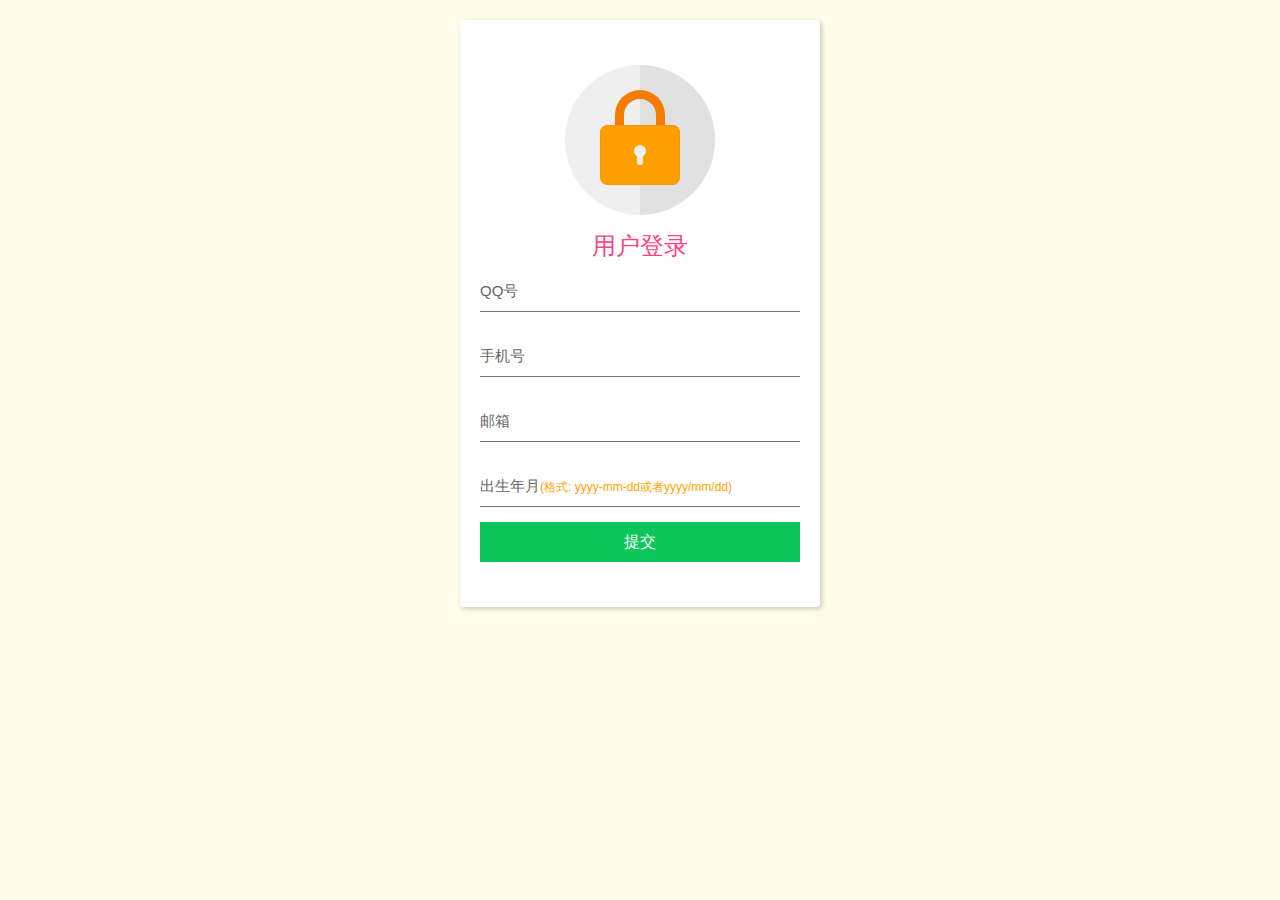
==== 43. QQ-validation-RegExp/index.html @ 4d00e69b "regular express" ====
<!doctype html>
<html lang="zh">
<head>
    <meta charset="UTF-8">
    <title>正则验证用户输入</title>
    <link rel="stylesheet" type="text/css" href="css/default.css">
    <link rel="stylesheet" type="text/css" href="css/styles.css">
</head>
<body>
    <div class="panel-lite">
        <div class="thumbur">
            <div class="icon-lock"></div>
        </div>
        <h4>用户登录</h4>
        <div class="form-group">
            <input type="text" required="required" class="form-control qq"/>
            <label class="form-label">QQ号</label>
        </div>
        <div class="form-group">
            <input type="text" required="required" class="form-control mobile"/>
            <label class="form-label">手机号</label>
        </div>
        <div class="form-group">
            <input type="text" required="required" class="form-control email"/>
            <label class="form-label">邮箱</label>
        </div>
        <div class="form-group">
            <input type="text" required="required" class="form-control birthday"/>
            <label class="form-label">出生年月<span class="birthday-tip">(格式: yyyy-mm-dd或者yyyy/mm/dd)</span></label>
        </div>
      <div class="submit">提交</div>
    </div>
<script>
    function Registration(){
        this.qq = document.querySelector('.qq');
        this.mobile = document.querySelector('.mobile');
        this.email = document.querySelector('.email');
        this.birthday = document.querySelector('.birthday');
        this.qq.re = /^[1-9]\d{4,11}$/;
        this.mobile.re = /^(1[34578]\d{9})$/;
        this.email.re = /^(1[34578]\d{9})$|^([A-Za-z][\w\-]{5,16})|^([1-9]\d{5,9})@[A-Za-z0-9]{2,8}\.[A-Za-z]{2,3}$/;
        // yyyy-mm-dd 或者 yyyy/mm/dd
        this.birthday.re = /^(\d{4})(\/|-)(\d{1,2})(\/|-)(\d{1,2})$/;
    }


    Registration.prototype.validate = function(){
        var _this = this;
        this.qq.oninput = function(){
            _this.validateInput(_this.qq);
        };

        this.mobile.oninput = function(){
            _this.validateInput(_this.mobile);
        };

        this.email.oninput = function(){
            _this.validateInput(_this.email);
        };

        this.birthday.oninput = function(){
            _this.validateBirthday(_this.birthday);
        }
    };

    Registration.prototype.validateInput = function(obj) {

        var re = obj.re;
        var value = obj.value;

        var result = true;

        if(!re.test(value)){
            result = false;
        }

        if(value === '' || value.trim() === '' ){
            result = true;
        }

        this.highlight(result,obj);

    };


    Registration.prototype.validateBirthday = function(obj){

        var re = obj.re;
        var value = obj.value;

        var result = true;

        if(!re.test(value)){
            result = false;
        }else{

            var dateArr = value.match(re);

            var year = dateArr[1];
            var month = dateArr[3];
            var day = dateArr[5];


            if (month < 1 || month > 12){
                result = false;
            }
            else if (day < 1 || day> 31){
                result = false;
            }

            else if ((month=== 4 || month=== 6 || month=== 9 || month=== 11) && day === 31){
                result = false;
            }

            else if (month == 2) {
                var isleapYear = (year % 4 === 0 && (year % 100 !== 0 || year % 400 === 0));
                if (day > 29 || (day === 29 && !isleapYear))
                    result = false;
            }else{
                if(new Date(year,month-1,day).getTime() > Date.now()){
                    result = false;
                }
            }
        }

        this.highlight(result,obj);
    };

    Registration.prototype.highlight = function(result,obj){
        if(result){
            obj.classList.remove('error');
            obj.classList.add('ok');
        }else{
            obj.classList.remove('ok');
            obj.classList.add('error');
        }
    };


    var reg = new Registration();

    reg.validate();

</script>

</body>
</html>
<script>

	
</script>
---- 43. QQ-validation-RegExp/css/default.css ----
body, html { font-size: 100%; 	padding: 0; margin: 0;}

/* Reset */
*,
*:after,
*:before {
	-webkit-box-sizing: border-box;
	-moz-box-sizing: border-box;
	box-sizing: border-box;
}

/* Clearfix hack by Nicolas Gallagher: http://nicolasgallagher.com/micro-clearfix-hack/ */
.clearfix:before,
.clearfix:after {
	content: " ";
	display: table;
}

.clearfix:after {
	clear: both;
}

body{
	font-family: "Microsoft YaHei","宋体","Segoe UI", "Lucida Grande", Helvetica, Arial,sans-serif, FreeSans, Arimo;
}
a{color: #2fa0ec;text-decoration: none;outline: none;}
a:hover,a:focus{color:#74777b;}

.htmleaf-container{
	margin: 0 auto;
	text-align: center;
	overflow: hidden;
}
.htmleaf-content {
	font-size: 150%;
	padding: 1em 0;
}

.htmleaf-content h2 {
	margin: 0 0 2em;
	opacity: 0.1;
}

.htmleaf-content p {
	margin: 1em 0;
	padding: 5em 0 0 0;
	font-size: 0.65em;
}
.bgcolor-1 { background: #f0efee; }
.bgcolor-2 { background: #f9f9f9; }
.bgcolor-3 { background: #e8e8e8; }/*light grey*/
.bgcolor-4 { background: #2f3238; color: #fff; }/*Dark grey*/
.bgcolor-5 { background: #df6659; color: #521e18; }/*pink1*/
.bgcolor-6 { background: #2fa8ec; }/*sky blue*/
.bgcolor-7 { background: #d0d6d6; }/*White tea*/
.bgcolor-8 { background: #3d4444; color: #fff; }/*Dark grey2*/
.bgcolor-9 { background: #ef3f52; color: #fff;}/*pink2*/
.bgcolor-10{ background: #64448f; color: #fff;}/*Violet*/
.bgcolor-11{ background: #3755ad; color: #fff;}/*dark blue*/
.bgcolor-12{ background: #3498DB; color: #fff;}/*light blue*/
/* Header */
.htmleaf-header{
	padding: 1em 190px 1em;
	letter-spacing: -1px;
	text-align: center;
}
.htmleaf-header h1 {
	color: #fff;
	font-weight: 600;
	font-size: 2em;
	line-height: 1;
	margin-bottom: 0;
	font-family: "Microsoft YaHei","宋体","Segoe UI", "Lucida Grande", Helvetica, Arial,sans-serif, FreeSans, Arimo;
}
.htmleaf-header h1 span {
	font-family: "Microsoft YaHei","宋体","Segoe UI", "Lucida Grande", Helvetica, Arial,sans-serif, FreeSans, Arimo;
	display: block;
	font-size: 60%;
	font-weight: 400;
	padding: 0.8em 0 0.5em 0;
	color: #fff;
}
/*nav*/
.htmleaf-demo a{color: #1d7db1;text-decoration: none;}
.htmleaf-demo{width: 100%;padding-bottom: 1.2em;}
.htmleaf-demo a{display: inline-block;margin: 0.5em;padding: 0.6em 1em;border: 3px solid #1d7db1;font-weight: 700;}
.htmleaf-demo a:hover{opacity: 0.6;}
.htmleaf-demo a.current{background:#1d7db1;color: #fff; }
/* Top Navigation Style */
.htmleaf-links {
	position: relative;
	display: inline-block;
	white-space: nowrap;
	font-size: 1.5em;
	text-align: center;
}

.htmleaf-links::after {
	position: absolute;
	top: 0;
	left: 50%;
	margin-left: -1px;
	width: 2px;
	height: 100%;
	background: #dbdbdb;
	content: '';
	-webkit-transform: rotate3d(0,0,1,22.5deg);
	transform: rotate3d(0,0,1,22.5deg);
}

.htmleaf-icon {
	display: inline-block;
	margin: 0.5em;
	padding: 0em 0;
	width: 1.5em;
	text-decoration: none;
	color: #fff;
}

.htmleaf-icon span {
	display: none;
}

.htmleaf-icon:before {
	margin: 0 5px;
	text-transform: none;
	font-weight: normal;
	font-style: normal;
	font-variant: normal;
	font-family: 'icomoon';
	line-height: 1;
	speak: none;
	-webkit-font-smoothing: antialiased;
}
/* footer */
.htmleaf-footer{width: 100%;padding-top: 10px;}
.htmleaf-small{font-size: 0.8em;}
.center{text-align: center;}
/****/
.related {
	color: #fff;
	background: #333;
	text-align: center;
	font-size: 1.25em;
	padding: 0.5em 0;
	overflow: hidden;
}

.related > a {
	vertical-align: top;
	width: calc(100% - 20px);
	max-width: 340px;
	display: inline-block;
	text-align: center;
	margin: 20px 10px;
	padding: 25px;
	font-family: "Microsoft YaHei","宋体","Segoe UI", "Lucida Grande", Helvetica, Arial,sans-serif, FreeSans, Arimo;
}
.related a {
	display: inline-block;
	text-align: left;
	margin: 20px auto;
	padding: 10px 20px;
	opacity: 0.8;
	-webkit-transition: opacity 0.3s;
	transition: opacity 0.3s;
	-webkit-backface-visibility: hidden;
}

.related a:hover,
.related a:active {
	opacity: 1;
}

.related a img {
	max-width: 100%;
	opacity: 0.8;
	border-radius: 4px;
}
.related a:hover img,
.related a:active img {
	opacity: 1;
}
.related h3{font-family: "Microsoft YaHei", sans-serif;}
.related a h3 {
	font-weight: 300;
	margin-top: 0.15em;
	color: #fff;
}
/* icomoon */
.icon-htmleaf-home-outline:before {
	content: "\e5000";
}

.icon-htmleaf-arrow-forward-outline:before {
	content: "\e5001";
}

@media screen and (max-width: 50em) {
	.htmleaf-header {
		padding: 3em 10% 4em;
	}
	.htmleaf-header h1 {
        font-size:2em;
    }
}


@media screen and (max-width: 40em) {
	.htmleaf-header h1 {
		font-size: 1.5em;
	}
}

@media screen and (max-width: 30em) {
    .htmleaf-header h1 {
        font-size:1.2em;
    }
}
---- 43. QQ-validation-RegExp/css/styles.css ----
*, *:after, *:before {
  box-sizing: border-box;
}

html {
  position: relative;
  background: #fffce9;
  font-family: 'Roboto', sans-serif;
}

.thumbur {
  width: 150px;
  height: 150px;
  position: relative;
  background-color: #efefef;
  background-size: 100%;
  background-image: -webkit-gradient(linear, 0% 50%, 100% 50%, color-stop(0%, #efefef), color-stop(50%, #efefef), color-stop(50%, #e1e1e1), color-stop(100%, #e1e1e1));
  background-image: -webkit-linear-gradient(left, #efefef 0%, #efefef 50%, #e1e1e1 50%, #e1e1e1 100%);
  background-image: linear-gradient(to right, #efefef 0%, #efefef 50%, #e1e1e1 50%, #e1e1e1 100%);
  margin: auto;
  border-radius: 100%;
}
.thumbur:before {
  content: '';
  position: absolute;
  width: 6px;
  height: 12px;
  background-color: #efefef;
  left: 50%;
  bottom: 50px;
  z-index: 5;
  -ms-transform: translateX(-50%);
  -webkit-transform: translateX(-50%);
  transform: translateX(-50%);
  border-bottom-left-radius: 2px;
  border-bottom-right-radius: 2px;
}

.icon-lock {
  position: relative;
  width: 80px;
  height: 60px;
  background: #FFA000;
  margin: auto;
  -ms-transform: translateY(60px);
  -webkit-transform: translateY(60px);
  transform: translateY(60px);
  border-radius: 8px;
  box-shadow: 0 0 2px #F57C00 inset;
}
.icon-lock:after {
  content: '';
  position: absolute;
  width: 50px;
  height: 35px;
  border: 9px solid #F57C00;
  border-bottom: none;
  bottom: 100%;
  left: 50%;
  -ms-transform: translateX(-50%);
  -webkit-transform: translateX(-50%);
  transform: translateX(-50%);
  border-top-left-radius: 50px;
  border-top-right-radius: 50px;
}
.icon-lock:before {
  content: '';
  position: absolute;
  width: 12px;
  height: 12px;
  background-color: #efefef;
  left: 50%;
  top: 20px;
  -ms-transform: translateX(-50%);
  -webkit-transform: translateX(-50%);
  transform: translateX(-50%);
  border-radius: 100%;
}

.panel-lite {
  margin: 20px auto;
  max-width: 360px;
  background: #fff;
  padding: 45px 20px;
  border-radius: 4px;
  box-shadow: 2px 2px 5px rgba(0, 0, 0, 0.2);
  position: relative;
}
.panel-lite h4 {
  font-weight: 400;
  font-size: 24px;
  text-align: center;
  color: #FF4081;
  margin: 15px auto;
}
.panel-lite a {
  display: inline-block;
  margin-top: 25px;
  text-decoration: none;
  color: #FF4081;
  font-size: 14px;
}
.panel-lite a input{
	float: left;
	margin-top: 4px;
}
.form-group {
  position: relative;
  font-size: 15px;
  color: #666;
}
.form-group + .form-group {
  margin-top: 30px;
}
.form-group .form-label {
  position: absolute;
  z-index: 1;
  left: 0;
  top: 5px;
  -webkit-transition: 0.3s;
  transition: 0.3s;
}
.form-group .form-control {
  width: 100%;
  position: relative;
  z-index: 3;
  height: 35px;
  background: none;
  border: none;
  padding: 5px 0;
  -webkit-transition: 0.3s;
  transition: 0.3s;
  border-bottom: 1px solid #777;
}
.form-group .form-control:invalid {
  outline: none;
}

.form-group .form-control:focus, .form-group .form-control:valid {
  outline: none;
  color: #0cc65b;
  box-shadow: 0 1px #0cc65b;
  border-color: #0cc65b;
}

.form-group .form-control.error {
  outline: none;
  color: #FF4081;
  box-shadow: 0 1px #FF4081;
  border-color: #FF4081;
}

.form-group .form-control.ok {
  outline: none;
  color: #0cc65b;
  box-shadow: 0 1px #0cc65b;
  border-color: #0cc65b;
}


.form-group .form-control:focus + .form-label, .form-group .form-control:valid + .form-label {
  font-size: 12px;
  -ms-transform: translateY(-15px);
  -webkit-transform: translateY(-15px);
  transform: translateY(-15px);
}

.floating-btn {
  background: #FF4081;
  width: 60px;
  height: 60px;
  border-radius: 50%;
  color: #fff;
  font-size: 32px;
  border: none;
  position: absolute;
  margin: auto;
  -webkit-transition: 0.3s;
  transition: 0.3s;
  box-shadow: 1px 0px 0px rgba(0, 0, 0, 0.3) inset;
  margin: auto;
  right: -30px;
  bottom: 90px;
  cursor: pointer;
}
.floating-btn:hover {
  box-shadow: 0 0 0 rgba(0, 0, 0, 0.3) inset, 0 3px 6px rgba(0, 0, 0, 0.16), 0 5px 11px rgba(0, 0, 0, 0.23);
}
.floating-btn:hover .icon-arrow {
  -ms-transform: rotate(45deg) scale(1.2);
  -webkit-transform: rotate(45deg) scale(1.2);
  transform: rotate(45deg) scale(1.2);
}
.floating-btn:focus, .floating-btn:active {
  outline: none;
}

.icon-arrow {
  position: relative;
  width: 13px;
  height: 13px;
  border-right: 3px solid #fff;
  border-top: 3px solid #fff;
  display: block;
  -ms-transform: rotate(45deg);
  -webkit-transform: rotate(45deg);
  transform: rotate(45deg);
  margin: auto;
  -webkit-transition: 0.3s;
  transition: 0.3s;
}
.icon-arrow:after {
  content: '';
  position: absolute;
  width: 18px;
  height: 3px;
  background: #fff;
  left: -5px;
  top: 5px;
  -ms-transform: rotate(-45deg);
  -webkit-transform: rotate(-45deg);
  transform: rotate(-45deg);
}
.submit{ width: 100%; height: 40px; line-height: 40px; text-align: center; color: #fff; background: #0cc65b; cursor: pointer; margin-top: 15px;}
.submit:hover{box-shadow: 0 0 0 rgba(0, 0, 0, 0.3) inset, 0 3px 6px rgba(0, 0, 0, 0.16), 0 5px 11px rgba(0, 0, 0, 0.23);}
.reset{ width: 100%; height: 40px; line-height: 40px; text-align: center; color: #fff; background: #FF4081; cursor: pointer; margin-top: 15px;}
.reset:hover{box-shadow: 0 0 0 rgba(0, 0, 0, 0.3) inset, 0 3px 6px rgba(0, 0, 0, 0.16), 0 5px 11px rgba(0, 0, 0, 0.23);}
.birthday-tip{
  font-size: 12px;
  color: orange;
}
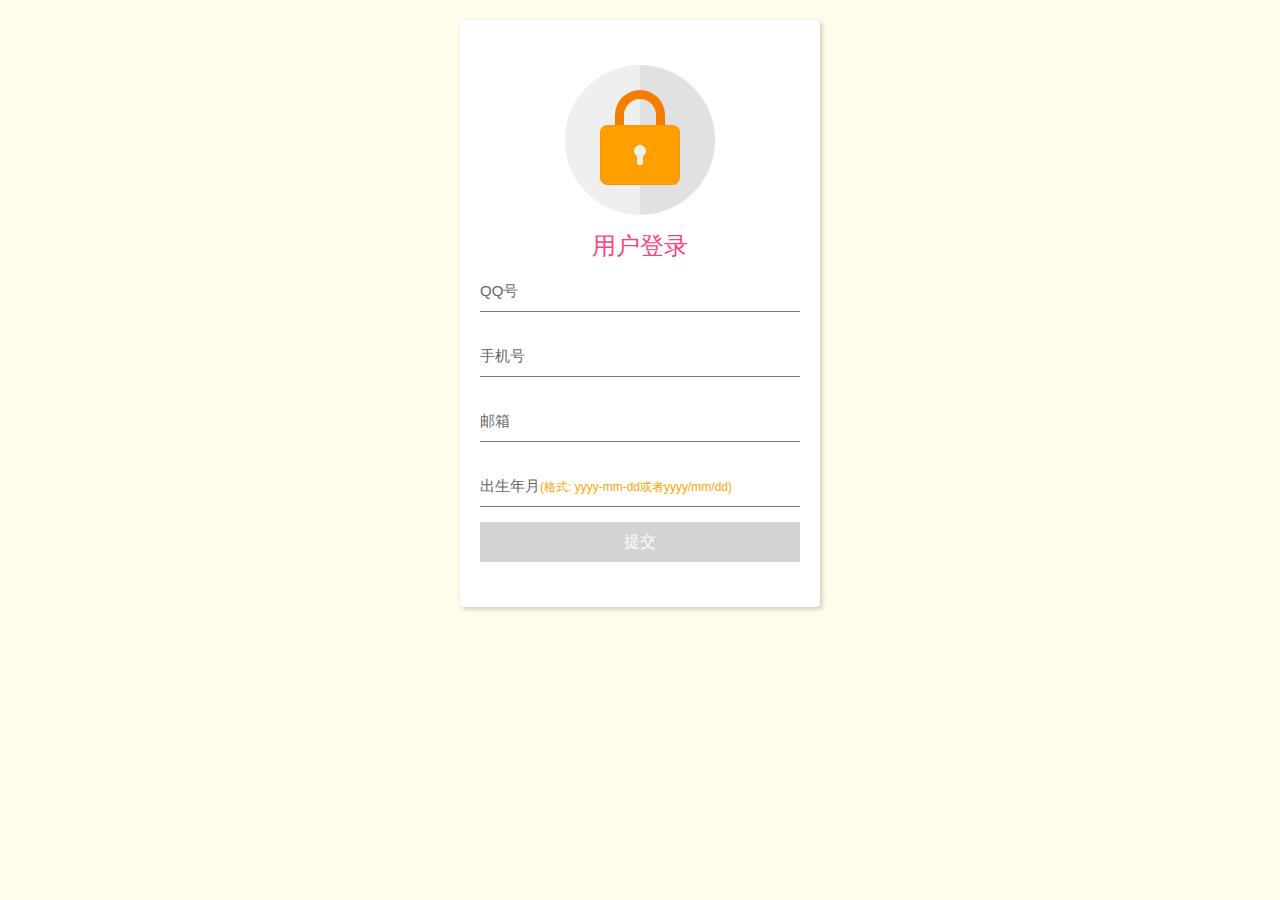
==== commit 7b18bed6: "fix闰年问题" ====
--- a/43. QQ-validation-RegExp/index.html
+++ b/43. QQ-validation-RegExp/index.html
@@ -28,71 +28,94 @@
             <input type="text" required="required" class="form-control birthday"/>
             <label class="form-label">出生年月<span class="birthday-tip">(格式: yyyy-mm-dd或者yyyy/mm/dd)</span></label>
         </div>
-      <div class="submit">提交</div>
+      <div class="submit disabled">提交</div>
     </div>
 <script>
     function Registration(){
         this.qq = document.querySelector('.qq');
+
         this.mobile = document.querySelector('.mobile');
+
         this.email = document.querySelector('.email');
+
         this.birthday = document.querySelector('.birthday');
+
+        this.submit = document.querySelector('.submit');
+
         this.qq.re = /^[1-9]\d{4,11}$/;
+
         this.mobile.re = /^(1[34578]\d{9})$/;
-        this.email.re = /^(1[34578]\d{9})$|^([A-Za-z][\w\-]{5,16})|^([1-9]\d{5,9})@[A-Za-z0-9]{2,8}\.[A-Za-z]{2,3}$/;
+
+        this.email.re = /(^(1[34578]\d{9})$|^([A-Za-z][\w\-]{5,16})|^([1-9]\d{5,9}))@[A-Za-z0-9]{2,8}\.[A-Za-z]{2,3}$/;
+//        this.email.re = /^\w+@[a-z0-9]+(\.[a-z]+){1,3}$/;
+
         // yyyy-mm-dd 或者 yyyy/mm/dd
         this.birthday.re = /^(\d{4})(\/|-)(\d{1,2})(\/|-)(\d{1,2})$/;
+
+        this.qq.pass = true;
+
+        this.mobile.pass = true;
+
+        this.email.pass = true;
+
+        this.birthday.pass = true;
+
     }
 
 
     Registration.prototype.validate = function(){
-        var _this = this;
-        this.qq.oninput = function(){
-            _this.validateInput(_this.qq);
+
+        this.qq.oninput = ()=>{
+            this.validateInput(this.qq);
         };
 
-        this.mobile.oninput = function(){
-            _this.validateInput(_this.mobile);
+        this.mobile.oninput = ()=>{
+            this.validateInput(this.mobile);
         };
 
-        this.email.oninput = function(){
-            _this.validateInput(_this.email);
+        this.email.oninput = ()=>{
+            this.validateInput(this.email);
         };
 
-        this.birthday.oninput = function(){
-            _this.validateBirthday(_this.birthday);
-        }
+        this.birthday.oninput = ()=>{
+            this.validateBirthday(this.birthday);
+        };
+
     };
 
     Registration.prototype.validateInput = function(obj) {
 
+
         var re = obj.re;
         var value = obj.value;
 
-        var result = true;
-
         if(!re.test(value)){
-            result = false;
+            obj.pass = false;
+        }
+        else{
+            obj.pass = true;
         }
 
         if(value === '' || value.trim() === '' ){
-            result = true;
+            obj.pass = true;
         }
 
-        this.highlight(result,obj);
+        this.highlight(obj.pass,obj);
 
     };
 
 
     Registration.prototype.validateBirthday = function(obj){
 
+        console.log(obj.pass);
+
         var re = obj.re;
         var value = obj.value;
 
-        var result = true;
-
         if(!re.test(value)){
-            result = false;
-        }else{
+            obj.pass = false;
+        }
+        else{
 
             var dateArr = value.match(re);
 
@@ -102,28 +125,42 @@
 
 
             if (month < 1 || month > 12){
-                result = false;
-            }
-            else if (day < 1 || day> 31){
-                result = false;
+                obj.pass = false;
             }
 
-            else if ((month=== 4 || month=== 6 || month=== 9 || month=== 11) && day === 31){
-                result = false;
+            else if (day < 1 || day> 31){
+                obj.pass = false;
+            }
+
+            else if ((month == 4 || month == 6 || month == 9 || month == 11) && day == 31){
+                obj.pass = false;
             }
 
             else if (month == 2) {
-                var isleapYear = (year % 4 === 0 && (year % 100 !== 0 || year % 400 === 0));
-                if (day > 29 || (day === 29 && !isleapYear))
-                    result = false;
-            }else{
-                if(new Date(year,month-1,day).getTime() > Date.now()){
-                    result = false;
+                var isleapYear = (year % 4 == 0 && (year % 100 != 0 || year % 400 == 0));
+                if (day > 29 || (day == 29 && !isleapYear)){
+                    obj.pass = false;
                 }
+                else{
+                    obj.pass = true;
+                }
+            }
+
+            else{
+                obj.pass = true;
             }
         }
 
-        this.highlight(result,obj);
+        if(new Date(year,month-1,day).getTime() > Date.now()){
+            obj.pass = false;
+
+        }
+
+        if(value === '' || value.trim() === '' ){
+            obj.pass = true;
+        }
+
+        this.highlight(obj.pass,obj);
     };
 
     Registration.prototype.highlight = function(result,obj){
@@ -134,8 +171,13 @@
             obj.classList.remove('ok');
             obj.classList.add('error');
         }
+
+        if((this.qq.pass)&&(this.mobile.pass)&&(this.email.pass)&&(this.birthday.pass)){
+            this.submit.classList.remove('disabled');
+        }else{
+            this.submit.classList.add('disabled');
+        }
     };
-
 
     var reg = new Registration();
 
--- a/43. QQ-validation-RegExp/css/styles.css
+++ b/43. QQ-validation-RegExp/css/styles.css
@@ -228,4 +228,7 @@
 .birthday-tip{
   font-size: 12px;
   color: orange;
+}
+.submit.disabled{
+  background: lightgray;
 }